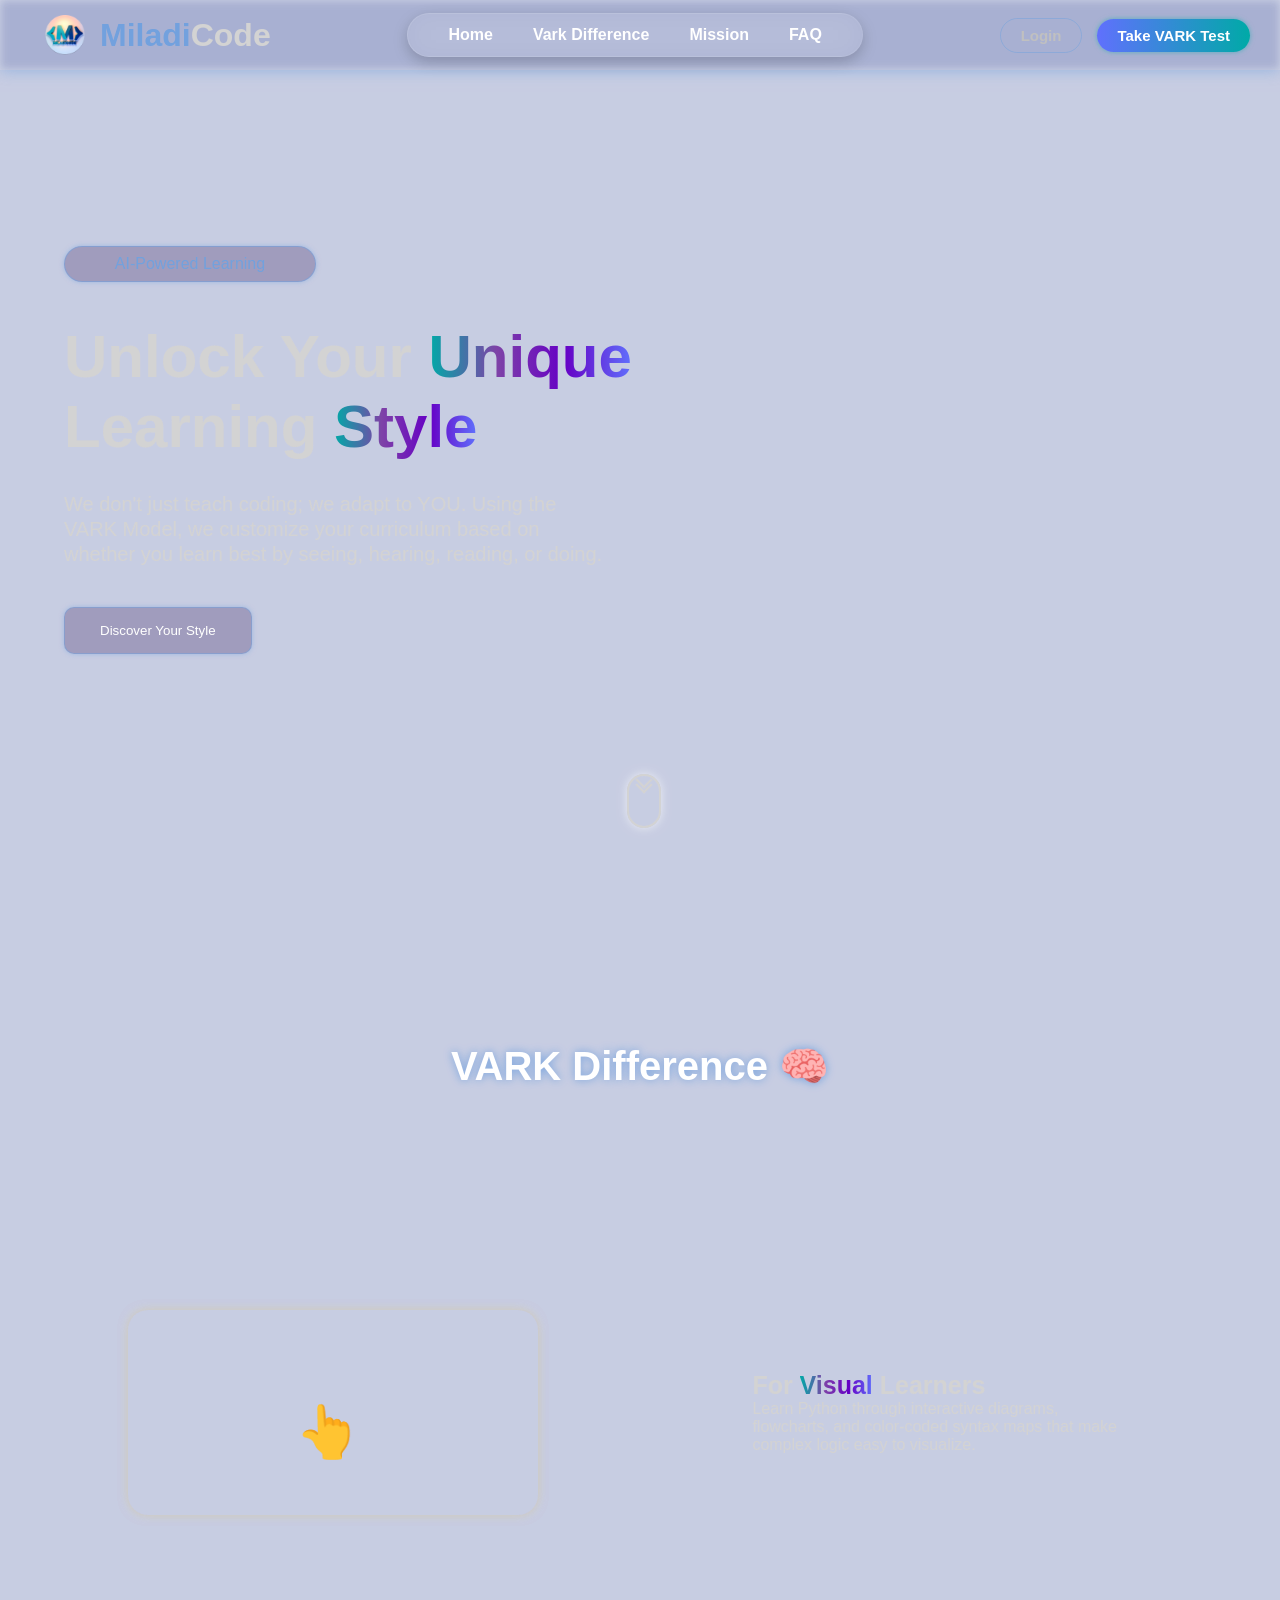
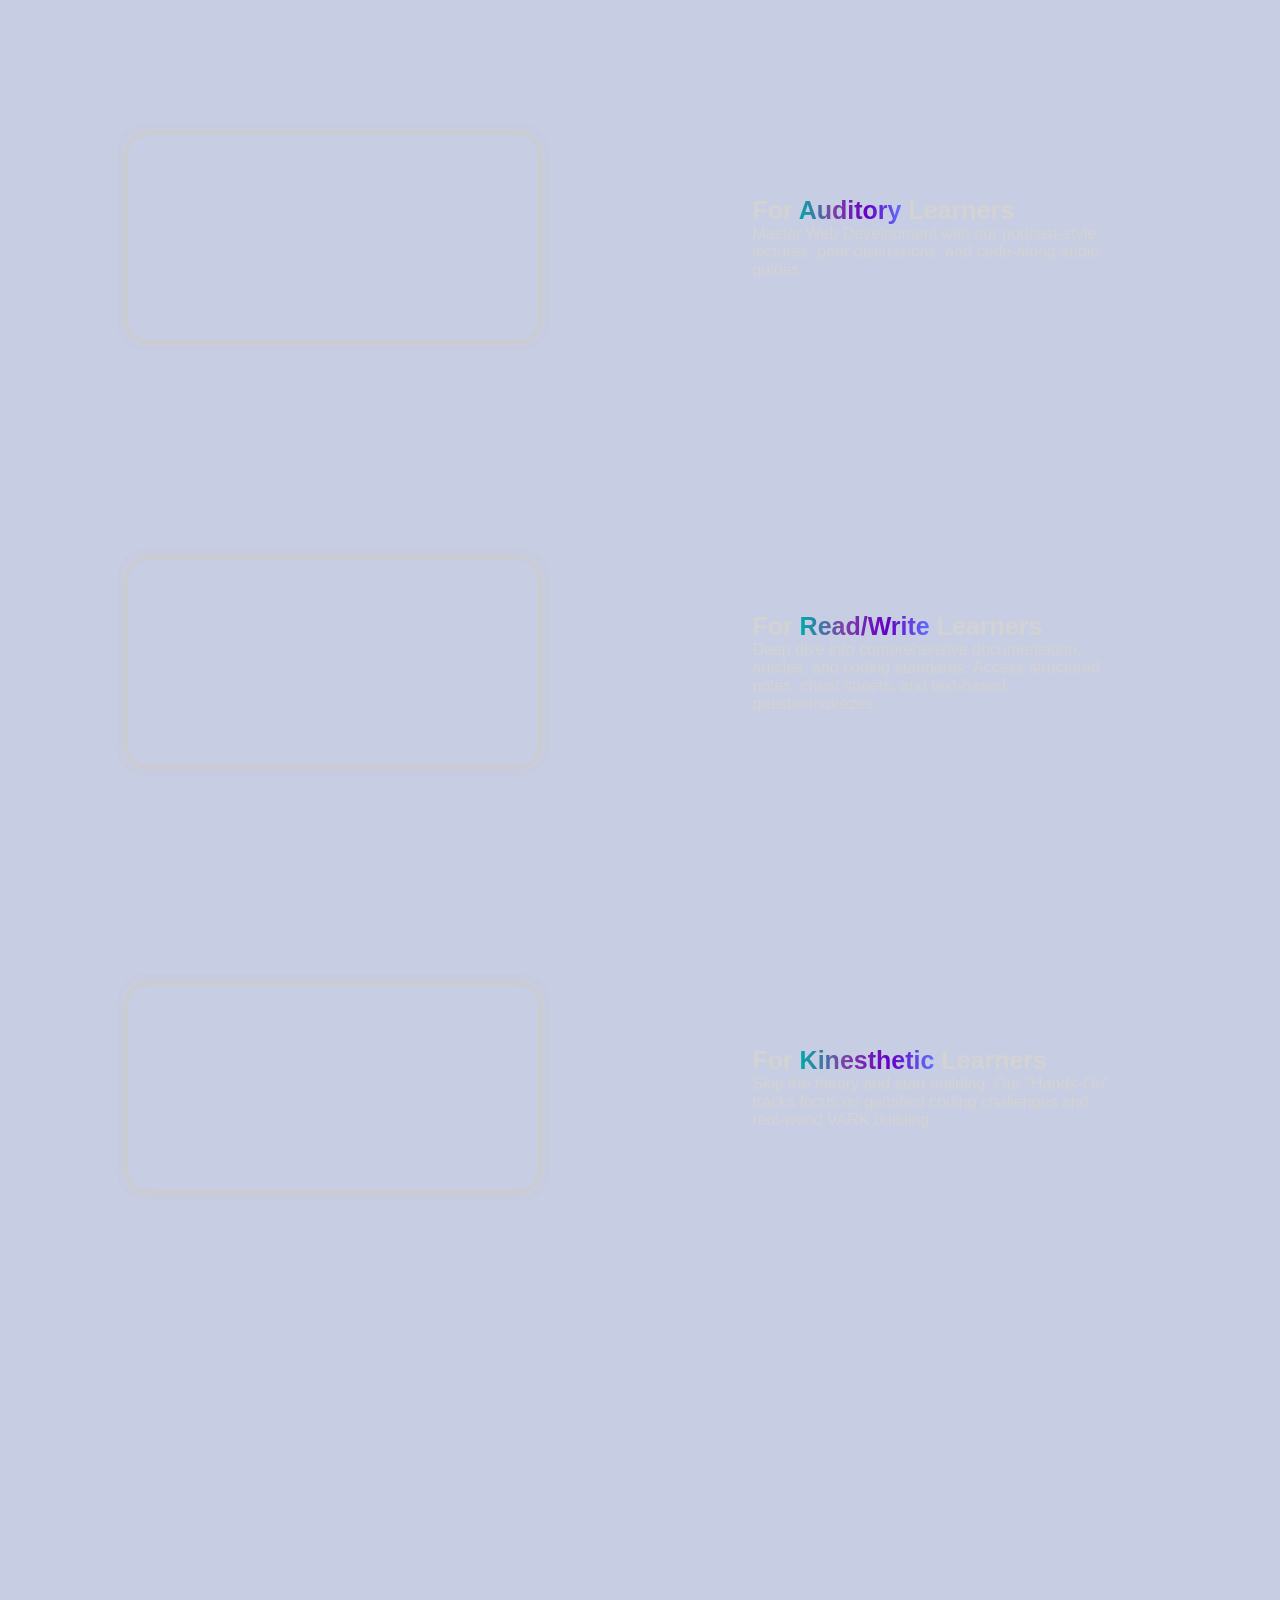
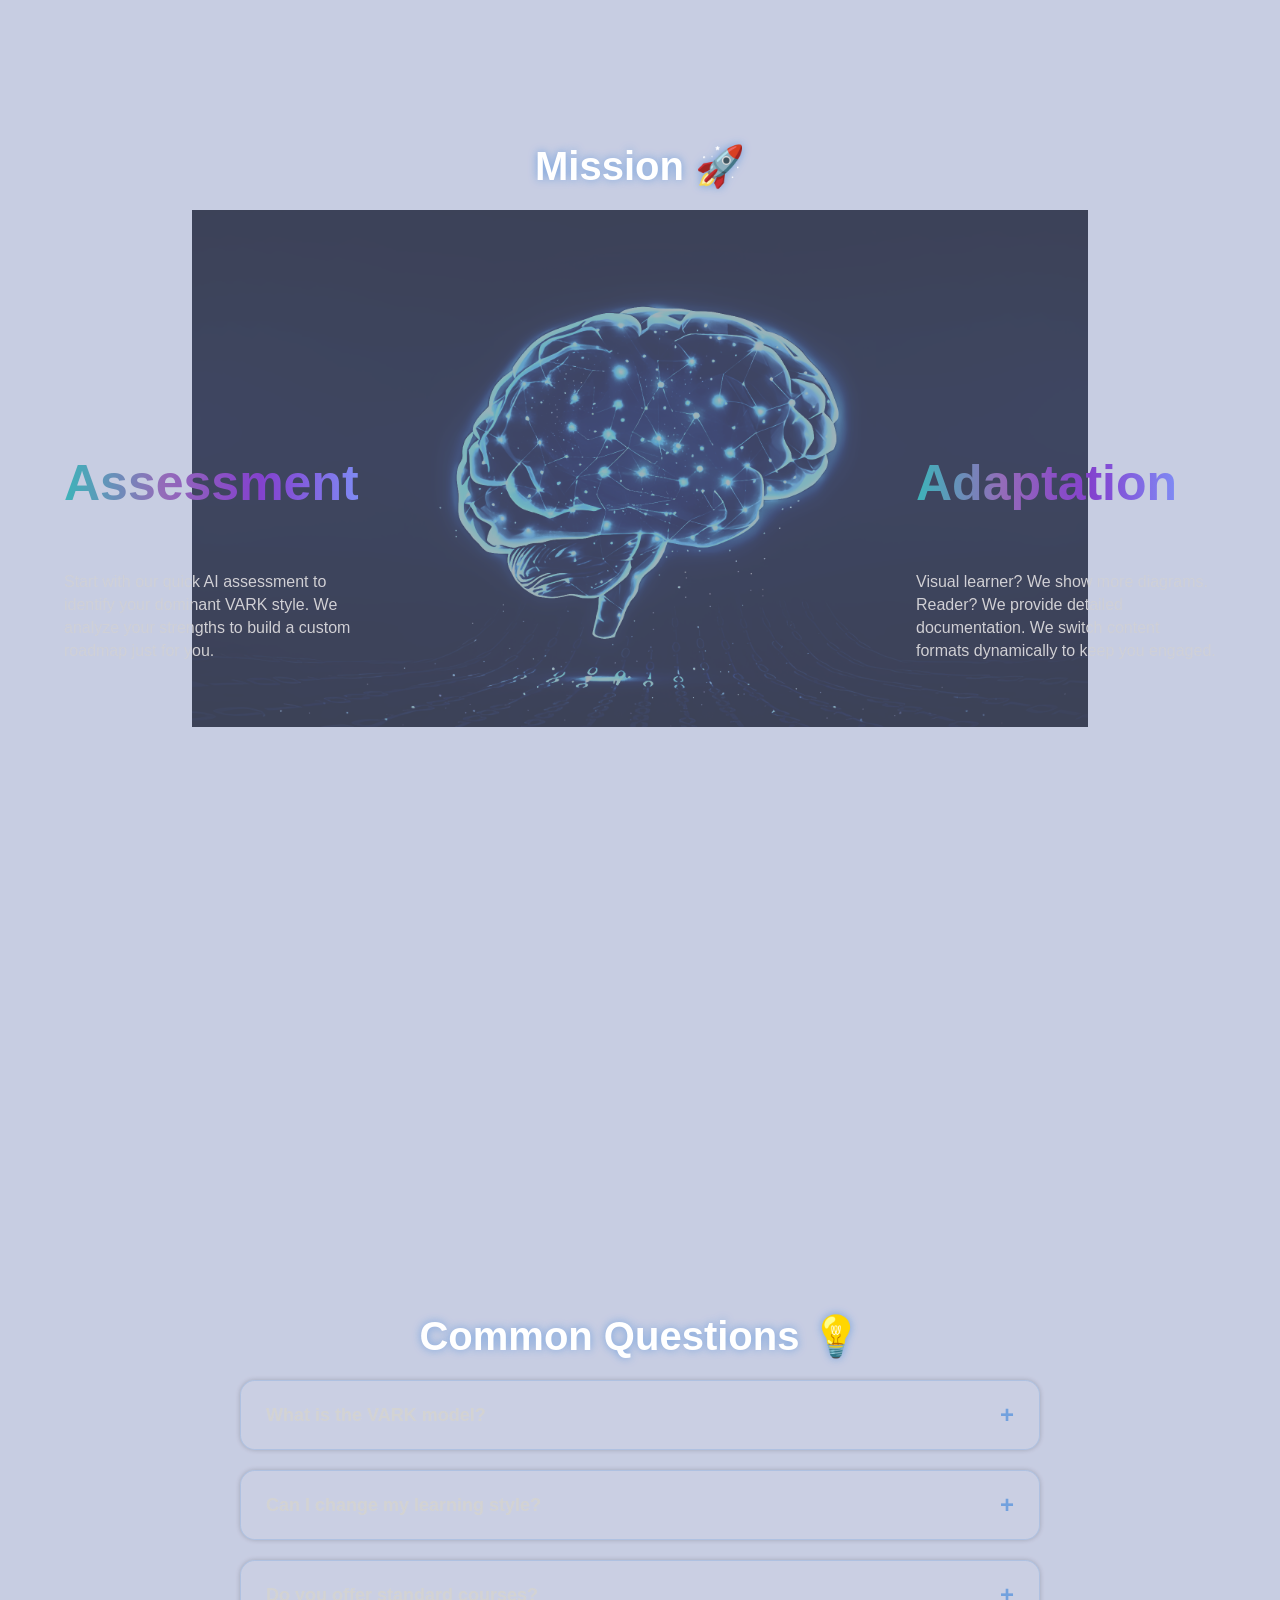
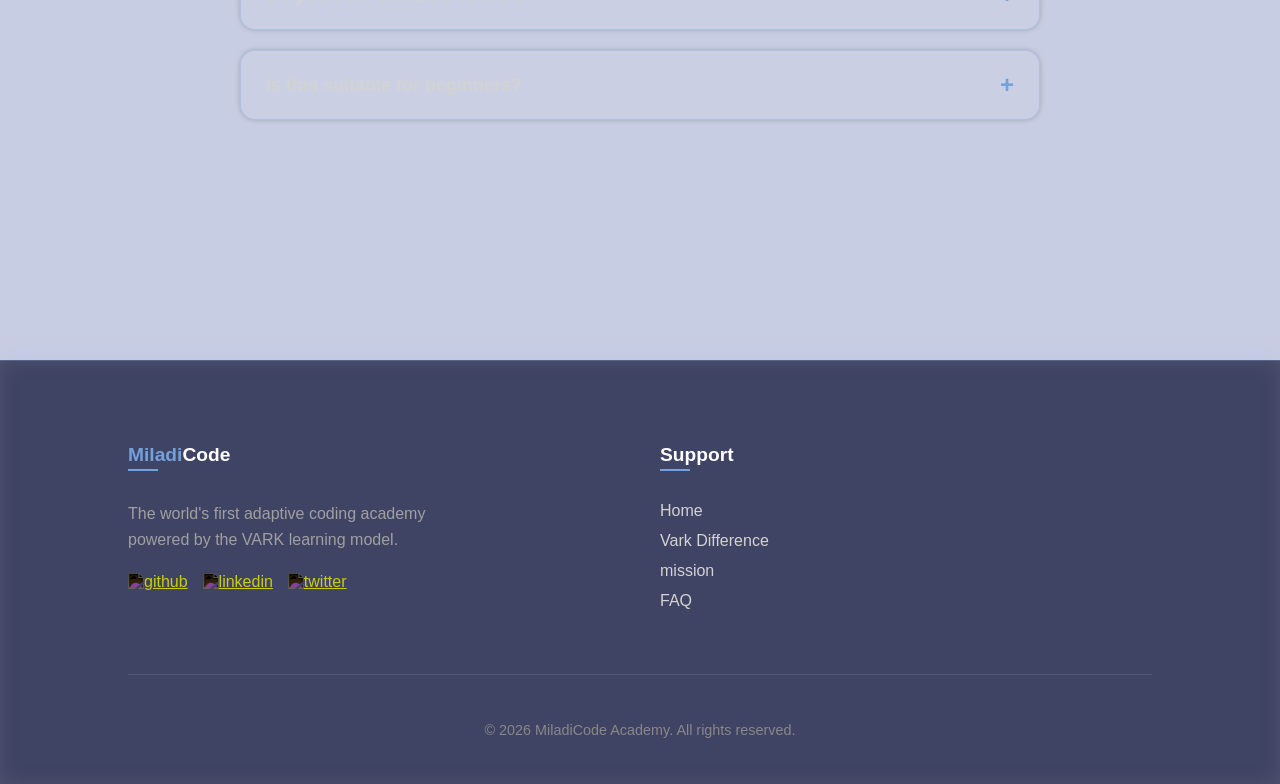
==== index.html @ 7f497226 "Landing,Login,Questionnaire" ====
<!DOCTYPE html>
<html lang="en">
<head>
    <meta charset="UTF-8">
    <meta name="viewport" content="width=device-width, initial-scale=1.0">
    <title>MiladiCode Academy - VARK Learning</title>
    <link rel="stylesheet" href="CSS/style.css">

</head>
<body>
    <div class="container">
        <video class="back-vid" loop autoplay muted play-inline src="video/galaxy.mp4" type="video/mp4"></video>
        
        <header>
            <div class="left">
                <img src="image/miladicode.png" alt="logo">
                <h1><span style="color: #72a1de;">Miladi</span>Code</h1>
            </div>

            <nav class="navbar">
                <ul>
                    <li><a href="#home">Home</a></li>
                    <li><a href="#VARKs">Vark Difference</a></li>
                    <li><a href="#mission">Mission</a></li>
                    <li><a href="#faq">FAQ</a></li>
                </ul>
            </nav>

            <div class="auth-buttons">
                <a href="loginpage.html" class="btn btn-login">Login</a>
                <a href="loginpage.html#register" class="btn btn-signup">Take VARK Test</a> </div>
        </header>

        <div class="blackhole-box">
            <video loop autoplay muted play-inline src="video/blackhole.mp4" type="video/mp4"></video>
        </div>

        <section class="hero" id="home">
            <div class="hero-info autoBlur">
                <div class="hero-info-tittle autoDisplay">
                    AI-Powered Learning
                </div>

                <h1>Unlock Your <span class="gradient">Unique</span> Learning <span class="gradient">Style</span></h1>

                <p>We don't just teach coding; we adapt to YOU. Using the VARK Model, we customize your curriculum based on whether you learn best by seeing, hearing, reading, or doing.</p>

                <button>Discover Your Style</button>
            </div>

            <div class="hero-vid-box">
                <video  class="autoBlur" autoplay loop muted playsinline src="video/hero-video.mp4"></video>
            </div>

            <div class="scroll-down"></div>
        </section>

        <section class="VARK-section" id="VARKs">
            <h1 class="section-title autoDisplay">VARK Difference 🧠</h1>
            
            <div class="VARK-card">
                <div class="VARK-vidbox autoBlur">
                    <video id="VARKVideo1" src="video/project1.mp4"></video>
                    <div class="hover-sign"></div>
                </div>
                <div class="VARK-info fadeInRight">
                    <h1>For <span class="gradient">Visual</span> Learners</h1>
                    <p>Learn Python through interactive diagrams, flowcharts, and color-coded syntax maps that make complex logic easy to visualize.</p>  
                </div>
            </div>

            <div class="VARK-card">
                <div class="VARK-vidbox autoBlur">
                    <video id="VARKVideo2" src="video/project2.mp4"></video>
                </div>
                <div class="VARK-info fadeInRight">
                    <h1>For <span class="gradient">Auditory</span> Learners</h1>
                    <p>Master Web Development with our podcast-style lectures, peer discussions, and code-along audio guides.</p>
                </div>
            </div>

            <div class="VARK-card">
                <div class="VARK-vidbox autoBlur">
                    <video id="VARKVideo4" src="video/project2.mp4"></video> 
                </div>
                <div class="VARK-info fadeInRight">
                    <h1>For <span class="gradient">Read/Write</span> Learners</h1>
                    <p>Deep dive into comprehensive documentation, articles, and coding standards. Access structured notes, cheat sheets, and text-based questionnairezes.</p>
                </div>
            </div>

            <div class="VARK-card">
                <div class="VARK-vidbox autoBlur">
                    <video id="VARKVideo3" src="video/project3.mp4"></video>
                </div>
                <div class="VARK-info fadeInRight">
                    <h1>For <span class="gradient">Kinesthetic</span> Learners</h1>
                    <p>Skip the theory and start building. Our "Hands-On" tracks focus on gamified coding challenges and real-world VARK building.</p>
                </div>
            </div>
        </section>

        <section class="mission-section" id="mission">
            <h1 class="section-title autoDisplay">
                Mission 🚀
            </h1>

            <div class="mission-box autoBlur">
                <img class="mission-image" src="image/digital brain (2).png" alt="mission-image">
                
                <div class="designer autoDisplay">
                    <h1 class="gradient">Assessment</h1>
                    <p>Start with our quick AI assessment to identify your dominant VARK style. We analyze your strengths to build a custom roadmap just for you.</p>
                </div>

                <div class="coder autoDisplay">
                    <h1 class="gradient">Adaptation</h1>
                    <p>Visual learner? We show more diagrams. Reader? We provide detailed documentation. We switch content formats dynamically to keep you engaged.</p>
                </div>

                <div class="slider" reverse="true" style="
                --width: 100px;
                --height: 100px;
                --quantity: 9;
                ">
                    <div class="list">
                        <div class="item" style="--position: 1"><img src="image/1.png" alt=""></div>
                        <div class="item" style="--position: 2"><img src="image/2.png" alt=""></div>
                        <div class="item" style="--position: 3"><img src="image/12.png" alt=""></div>
                        <div class="item" style="--position: 4"><img src="image/6.png" alt=""></div>
                        <div class="item" style="--position: 5"><img src="image/10.png" alt=""></div>
                        <div class="item" style="--position: 6"><img src="image/5.png" alt=""></div>
                        <div class="item" style="--position: 7"><img src="image/7.png" alt=""></div>
                        <div class="item" style="--position: 8"><img src="image/8.png" alt=""></div>
                        <div class="item" style="--position: 9"><img src="image/11.png" alt=""></div>
                    </div>
                </div>
            </div>
        </section>

        <section class="faq-section" id="faq">
            <h1 class="section-title autoDisplay">Common Questions 💡</h1>
            
            <div class="faq-container autoBlur">
                <div class="faq-item">
                    <button class="faq-question">
                        <span>What is the VARK model?</span>
                        <span class="icon">+</span>
                    </button>
                    <div class="faq-answer">
                        <p>VARK stands for Visual, Aural, Read/Write, and Kinesthetic. It's a model that identifies how you learn best, allowing us to tailor the course content to your brain.</p>
                    </div>
                </div>

                <div class="faq-item">
                    <button class="faq-question">
                        <span>Can I change my learning style?</span>
                        <span class="icon">+</span>
                    </button>
                    <div class="faq-answer">
                        <p>Yes! Most people are "multimodal." You can switch between styles anytime or choose a mix that works best for the specific topic you are studying.</p>
                    </div>
                </div>

                <div class="faq-item">
                    <button class="faq-question">
                        <span>Do you offer standard courses?</span>
                        <span class="icon">+</span>
                    </button>
                    <div class="faq-answer">
                        <p>Yes, but our standard courses come with "VARK Toggles," allowing you to switch the view from text-heavy to video-heavy or interactive-heavy instantly.</p>
                    </div>
                </div>

                <div class="faq-item">
                    <button class="faq-question">
                        <span>Is this suitable for beginners?</span>
                        <span class="icon">+</span>
                    </button>
                    <div class="faq-answer">
                        <p>It's perfect for beginners! Knowing your learning style early on prevents frustration and helps you grasp programming concepts much faster.</p>
                    </div>
                </div>
            </div>
        </section>

        <footer class="footer">
            <div class="footer-container">
                <div class="footer-grid">
                    <div class="footer-column brand-column">
                        <h3><span style="color: #72a1de;">Miladi</span>Code</h3>
                        <p>The world's first adaptive coding academy powered by the VARK learning model.</p>
                        <div class="footer-socials">
                            <a href="#"><img src="image/github.png" alt="github"></a>
                            <a href="#"><img src="image/linkedin.png" alt="linkedin"></a>
                            <a href="#"><img src="image/twitter.png" alt="twitter"></a>
                        </div>
                    </div>

                    <div class="footer-column">
                        <h3>Support</h3>
                        <ul class="footer-links">
                            <li><a href="#home">Home</a></li>
                            <li><a href="#VARK">Vark Difference</a></li>
                            <li><a href="#mission">mission</a></li>
                            <li><a href="#faq">FAQ</a></li>
                        </ul>
                    </div>
                </div>

                <div class="footer-bottom">
                    <p>&copy; 2026 MiladiCode Academy. All rights reserved.</p>
                </div>
            </div>
        </footer>
    </div>

    <script src="JS/app.js"></script>
</body>
</html>
---- CSS/style.css ----
body{
    margin: 0;
    padding: 0;
    font-family: Arial, Helvetica, sans-serif;
    color: lightgray;
}

html{
    scroll-behavior: smooth;
    scroll-padding-top: 70px;
}

.container{
    position: relative;
    width: 100%;
    height: 100%;
    display: flex;
    flex-direction: column;
    align-items: center;
    gap: 100px;
    background-color: #001f7c38;
}

.back-vid{
    position: fixed;
    right: 0;
    bottom: 0;
    z-index: -1;
    mix-blend-mode:overlay;
}

header{
    display: flex;
    position: fixed;
    top: 0;
    right: 0;
    left: 0;
    align-items: center;
    justify-content: space-between;
    padding: 0 30px;
    height: 70px;
    background-color: rgba(255, 255, 255, 0.121);
    backdrop-filter: blur(5px);
    box-shadow: 0 0 15px #72a1dea2;
    z-index: 999;
}

.left{
    display: flex;
    align-items: center;
}

.left img{
    width: 40px;
    margin: 0 15px;
}

/* --- Navbar Design --- */
header ul {
    display: flex;
    align-items: center;
    justify-content: center;
    gap: 40px;
    padding: 12px 40px;
    margin: 0;
   
    /* 玻璃拟态背景 */
    background: rgba(255, 255, 255, 0.05);
    backdrop-filter: blur(15px);
    -webkit-backdrop-filter: blur(15px);
    border: 1px solid rgba(255, 255, 255, 0.1);
    border-radius: 50px;
    box-shadow: 0 5px 15px rgba(0, 0, 0, 0.2);

    /* 移除之前的固定宽度，让内容决定宽度 */
    width: auto;

}

header ul li {
    list-style: none;
}

/* 2. 链接样式 */
header ul a {
    text-decoration: none;
    color: #fff;
    font-weight: 600;
    font-size: 16px;
    position: relative;
    transition: 0.3s ease;
    padding-bottom: 5px;
}



/* 3. 悬停效果：文字发光 + 底部光条 */
header ul a:hover {
    color: #fff;
    text-shadow: 0 0 12px rgba(114, 161, 222, 0.8);
}

header ul a::after {
    content: '';
    position: absolute;
    width: 0%;
    height: 2px;
    bottom: 0;
    left: 50%;
    background-color: #72a1de;
    transition: 0.3s ease;
    box-shadow: 0 0 10px #72a1de;
    transform: translateX(-50%);
}

header ul a:hover::after {
    width: 100%;
}

.auth-buttons {
    display: flex;
    gap: 15px; /* 两个按钮之间的间距 */
    align-items: center;
}

.btn {
    text-decoration: none;
    padding: 8px 20px;
    border-radius: 50px;
    font-weight: bold;
    font-size: 15px;
    transition: 0.3s ease;
    white-space: nowrap; /* 防止文字换行 */
}

/* Login 按钮 - 描边风格 */
.btn-login {
    color: #c0c0c0;
    border: 1px solid rgba(114, 161, 222, 0.5);
    background: transparent;
}

.btn-login:hover {
    color: #fff;
    border-color: #72a1de;
    box-shadow: 0 0 10px rgba(114, 161, 222, 0.3);
}

/* Signup 按钮 - 渐变填充风格 */
.btn-signup {
    color: #fff;
    background: linear-gradient(90deg, #6070fd, #00aaa7);
    border: none;
    box-shadow: 0 0 5px rgba(0, 170, 167, 0.5);
}

.btn-signup:hover {
    background: linear-gradient(90deg, #00aaa7, #6070fd); /* 悬停反转渐变 */
    box-shadow: 0 0 15px rgba(96, 112, 253, 0.8);
    transform: scale(1.05); /* 微微放大 */
}

.blackhole-box{
    position: absolute;
    top: 0;
    width: 100%;
    display: flex;
    justify-content: center;
    z-index: -1;
    mix-blend-mode: lighten;
}

.blackhole-box video{
    width: 100%;
    margin-top: -23.5%;
}

.hero{
    position: relative;
    display: flex;
    width: 100%;
    height: 100vh;
    align-items: center;
    justify-content: space-between;
}

.hero-info{
    position: absolute;
    left: 5%;
}

.hero-info .hero-info-tittle{
    color: #72a1de;
    padding: 8px 5px;
    border-radius: 50px;
    border: 1px solid #72a1de94;
    width: 240px;
    background-color: #2200493d;
    box-shadow: 0 0 5px #72a1de84;
    text-align: center;
}

.hero-info h1{
    font-size: 60px;
    max-width: 600px;
    font-weight: 700;
    line-height: 70px;
    margin-top: 40px;
    margin-bottom: 30px;
}

.hero-info p{
    max-width: 550px;
    line-height: 25px;
    margin-bottom: 40px;
    font-size: 20px;
}

.hero-info button{
    color: white;
    padding: 15px 35px;
    border-radius: 10px;
    border: 1px solid #72a1de81;
    background-color: #2200493d;
    box-shadow: 0 0 5px #72a1de81;
    cursor: pointer;
    transition: 0.3s;
}

.hero-info button:hover{
    box-shadow: 0 0 15px #72a1de81;
}

/* Gradient Animation */
.gradient{
    background: linear-gradient(to right,#00aaa7, #7e42a7, #6600c5, #6070fd,#2a46ff, #0099ff, #008ead);
    background-size: 200%;
    background-clip: text;
    -webkit-background-clip: text;
    -webkit-text-fill-color: transparent;
    animation: animate-gradient 2.5s linear infinite;
}

@keyframes animate-gradient {
    to{
        background-position: 200%;
    }
}

.hero-vid-box{
    position: absolute;
    right: 3%;
}

.hero-vid-box video{
    height: 900px;
    mix-blend-mode:lighten;
}

.scroll-down {
    height: 50px;
    width: 30px;
    border: 2px solid lightgray;
    position: absolute;
    left: 49%;
    bottom: 8%;
    border-radius: 50px;
    cursor: pointer;
    box-shadow: 0 0 10px rgba(255, 255, 255, 0.626);
}
.scroll-down::before,
.scroll-down::after {
    content: "";
    position: absolute;
    top: 20%;
    left: 50%;
    height: 10px;
    width: 10px;
    transform: translate(-50%, -100%) rotate(45deg);
    border: 2px solid lightgray;
    border-top: transparent;
    border-left: transparent;
    animation: scroll-down 2s ease-in-out infinite;
}
.scroll-down::before {
    top: 30%;
    animation-delay: 0.5s;
}

@keyframes scroll-down {
    0% {
      opacity: 0;
    }
    30% {
      opacity: 1;
    }
    60% {
      opacity: 1;
    }
    100% {
      top: 90%;
      opacity: 0;
    }
}

.VARK-section{
    display: flex;
    flex-direction: column;
    align-items: center;
    gap: 10%;
    width: 80%;
    position: relative;
    height: 200vh;
    margin-bottom: 400px;
    margin-top: 10px;
}

.VARK-card{
    display: flex;
    align-items: center;
    justify-content: center;
    width: 100%;
    height: 40%;
    gap: 10%;
}

.VARK-vidbox{
    display: flex;
    align-items: center;
    justify-content: center;
    width: 50%;
    position: relative;
    cursor: pointer;
    min-width: 400px;
    transition: 0.5s;
    mix-blend-mode: difference;
}

.VARK-vidbox video{
    object-fit: cover;
    width: 100%;
    box-shadow: 0 0 10px lightgrey;
    border-radius: 20px;
    transition: 0.5s;
}

.VARK-vidbox:hover video{
    transform: scale(1.05);
    box-shadow: 0 0 20px lightgrey;
}

.VARK-info{
    display: flex;
    flex-direction: column;
    align-items: start;
    justify-content: center;
    width: 50%;
    padding-left: 10%;
}

.VARK-info h1{
    width: 90%;
    font-size: 25px;
    font-weight: bold;
    text-wrap: nowrap;
    margin-top: 0;
    margin-bottom: 10px;
    max-width: 450px;
    margin: 0 10px;
}

.VARK-info p{
    width: 90%;
    max-width: 400px;
    min-width: 300px;
    margin-bottom: 50px;
    margin-top: 0;
    margin: 0 10px;
}

.VARK-vidbox .hover-sign{
    position: absolute;
    display: flex;
    align-items: center;
    justify-content: center;
    width: 30%;
    height: 100px;
}

.hover-sign::before,
.hover-sign::after {
    content: "👆";
    text-align: center;
    position: absolute;
    font-size: 50px;
    top: 40%;
    left: 20%;
    border-radius: 40px;
    animation: hoverAnimation 4s ease-in-out infinite;
}

@keyframes hoverAnimation {
  0% {
    /* top:20%; */
    box-shadow: 0 0 5px rgb(255, 255, 255);
    transform: translate(100%, 50%) rotate(30deg);
  }
  100% {
    box-shadow: 0 0 5px rgb(255, 255, 255);
    transform: translateX(80%, 50%) rotate(20deg);
  }
}

.hover-sign.active{
    display: none;
}

/*mission Section*/
.mission-section{
    display: flex;
    flex-direction: column;
    align-items: center;
    position: relative;
}

.mission-box{
    width: 100%;
    height: 90vh;
    position: relative;
    display: flex;
    align-items: start;
    justify-content: center;
    mix-blend-mode:lighten;
    opacity: 0.7;
}

.mission-image{
    width: 70%;
    mix-blend-mode:difference;
}

.designer{
    position: absolute;
    display: flex;
    flex-direction: column;
    align-items: start;
    top: 25%;
    left: 5%;
    max-width: 300px;
}

.coder{
    position: absolute;
    display: flex;
    flex-direction: column;
    align-items: start;
    top: 25%;
    right: 5%;
    max-width: 300px;
}

.mission-box h1{
    font-size: 50px;
    display: flex;
    align-items: center;
}

.mission-box p{
    line-height: 23px;
}

/* Slider Section */
.slider{
    position: absolute;
    bottom: -5%;
    right: 20%;
    width: 60%;
    height: var(--height);
    overflow: hidden;
    mask-image: linear-gradient(
        to right,
        transparent,
        #000 10% 90%,
        transparent
    );
    mix-blend-mode:difference;
    opacity: 0.7;
}

.slider .list{
    display: flex;
    width: 100%;
    min-width: calc(var(--width) * var(--quantity));
    position: relative;
}

.slider .list .item{
    width: var(--width);
    height: var(--height);
    position: absolute;
    left: 100%;
    animation: autoRun 10s linear infinite;
    transition: filter 0.5s;
    animation-delay: calc( (10s / var(--quantity)) * (var(--position) - 1) - 10s)!important;
}

.slider .list .item img{
    width: 100%;
}

@keyframes autoRun{
    from{
        left: 100%;
    }to{
        left: calc(var(--width) * -1);
    }
}

.slider:hover .item{
    animation-play-state: paused!important;
    filter: grayscale(1);
}

.slider .item:hover{
    filter: grayscale(0);
}

/* --- FAQ Section Styling --- */
.faq-section {
    width: 100%;
    min-height: 80vh;
    display: flex;
    flex-direction: column;
    align-items: center;
    justify-content: center;
    position: relative;
    padding: 20px 0;
}

.section-title {
    font-size: 40px;
    margin-bottom: 20px;
    color: white;
    text-shadow: 0 0 10px #72a1de;
}

.faq-container {
    width: 80%;
    max-width: 800px;
    display: flex;
    flex-direction: column;
    gap: 20px;
}

.faq-item {
    background-color: rgba(255, 255, 255, 0.05);
    backdrop-filter: blur(10px);
    border: 1px solid rgba(114, 161, 222, 0.3);
    border-radius: 15px;
    overflow: hidden;
    transition: 0.3s ease;
    box-shadow: 0 0 5px rgba(0, 0, 0, 0.2);
}

.faq-item:hover {
    border-color: #72a1de;
    box-shadow: 0 0 15px rgba(114, 161, 222, 0.3);
}

.faq-question {
    width: 100%;
    background: none;
    border: none;
    padding: 20px 25px;
    display: flex;
    align-items: center;
    justify-content: space-between;
    cursor: pointer;
    text-align: left;
    color: lightgray;
    font-size: 18px;
    font-weight: bold;
    font-family: inherit;
    transition: 0.3s;
}

.faq-question:hover {
    color: #fff;
}

.faq-question .icon {
    font-size: 24px;
    color: #72a1de;
    transition: transform 0.3s ease;
}

.faq-answer {
    max-height: 0;
    overflow: hidden;
    transition: max-height 0.3s ease-out;
    background-color: rgba(0, 0, 0, 0.2);
}

.faq-answer p {
    padding: 0 25px 25px 25px;
    margin: 0;
    line-height: 1.6;
    color: #a0a0a0;
    font-size: 16px;
}

/* --- Active State (JS控制) --- */
.faq-item.active .faq-question {
    color: #72a1de; /* 展开时标题变蓝 */
}

.faq-item.active .icon {
    transform: rotate(45deg); /* 加号变成叉号 */
    color: #ff4d4d;
}

.faq-item.active .faq-answer {
    max-height: 200px; /* 足够展示文字的高度 */
}

/* --- Footer Styling --- */
.footer {
    width: 100%;
    margin-top: -20px;
    position: relative;
    z-index: 10;
}

.footer-container {
    background-color: rgba(0, 0, 30, 0.6);
    backdrop-filter: blur(10px);
    -webkit-backdrop-filter: blur(10px);
    border-top: 1px solid rgba(114, 161, 222, 0.3);
    box-shadow: 0 -5px 20px rgba(114, 161, 222, 0.1);
    padding: 4rem 10% 2rem;
    color: lightgray;
}

.footer-grid {
    display: flex;
    justify-content: space-between;
    flex-wrap: wrap;
    gap: 40px;
    margin-bottom: 3rem;
}

.footer-column {
    flex: 1;
    min-width: 200px;
}

.brand-column p {
    margin-top: 15px;
    line-height: 1.6;
    max-width: 300px;
    color: #a0a0a0;
}

.footer-column h3 {
    color: #fff;
    font-size: 1.2rem;
    margin-bottom: 20px;
    position: relative;
    display: inline-block;
}

.footer-column h3::after {
    content: '';
    position: absolute;
    left: 0;
    bottom: -5px;
    width: 30px;
    height: 2px;
    background-color: #72a1de;
    transition: 0.3s;
}

.footer-column:hover h3::after {
    width: 100%;
}

.footer-links {
    list-style: none;
    padding: 0;
}

.footer-links li {
    margin-bottom: 12px;
}

.footer-links a {
    color: lightgray;
    text-decoration: none;
    transition: 0.3s;
    display: inline-block;
}

.footer-links a:hover {
    color: #72a1de;
    transform: translateX(5px);
    text-shadow: 0 0 10px #72a1de;
}

.footer-socials {
    margin-top: 20px;
    display: flex;
    gap: 15px;
}

.footer-socials img {
    width: 25px;
    transition: 0.3s;
    filter: invert(1) brightness(0.8);
}

.footer-socials a:hover img {
    transform: scale(1.2);
    filter: invert(1) drop-shadow(0 0 5px #72a1de);
}

.footer-bottom {
    text-align: center;
    padding-top: 2rem;
    border-top: 1px solid rgba(255, 255, 255, 0.1);
    font-size: 0.9rem;
    color: #888;
}

/* Blur Effect Animation */
.autoBlur {
    animation: autoBlurAnimation linear both;
    animation-timeline: view();
}

@keyframes autoBlurAnimation {
    0% {
        filter: blur(40px);
        opacity: 0;
    }

    35%,65% {
        filter: blur(0);
        opacity: 1;
    }

    100% {
        filter: blur(40px);
        opacity: 0;
    }
}

/* Auto Display Animation */
.autoDisplay {
    animation: autoDisplayAnimation both;
    animation-timeline: view();
}

@keyframes autoDisplayAnimation {
    from {
        filter: blur(10px);
        transform: translateY(-200px) scale(0);
        opacity: 0.2;
    }

    50% {
        opacity: 1;
        filter: blur(0);
        transform: translateY(0);
    }
}

/* Fade In Animation */
.fadeInRight {
    animation: fadeInAnimation both;
    animation-timeline: view();
}

@keyframes fadeInAnimation {
    0% {
        opacity: 0;
        transform: translateX(-500px) scale(0.2);
        filter: blur(20px);
    }
    35%,65% {
        opacity: 1;
        transform: translateX(0px) scale(1);
        filter: blur(0);
    }
    100% {
        opacity: 0;
        transform: translateX(500px) scale(0.2);
        filter: blur(20px);
    }
}

@media (max-aspect-ratio:16/9) {
    .back-vid{
        width: auto;
        height: 100%;
    }
}

@media (min-aspect-ratio:16/9) {
    .back-vid{
        width: 100%;
        height: auto;
    }
}

/* Tablet Responsive Design*/
@media screen and (max-width: 1024px) {
    .autoBlur,
    .autoDisplay,
    .fadeInRight {
        /* 1. 彻底移除动画 */
        animation: none !important;
        animation-timeline: auto !important;

        /* 2. 强制回归到“最终可见”的状态 */
        opacity: 1 !important;
        filter: blur(0) !important;
        transform: translate(0, 0) scale(1) !important;
    }

    /* 1. Header 调整 */
    header {
        padding: 0 20px;
    }

    header ul {
        gap: 20px;
        padding: 10px 25px;
    }

    .navbar a {
        font-size: 12px;
    }

    /* 2. Hero 区域压缩 */
    .hero-info h1 {
        font-size: 45px;
        line-height: 55px;
    }

    .hero-vid-box video {
        height: 600px; /* 减小视频高度 */
    }

    /* 3. 项目展示区调整 */
    .VARK-card {
        gap: 5%;
        height: auto; /* 移除固定高度 */
        margin-bottom: 50px;
    }

    .VARK-info {
        padding-left: 0;
    }

    .VARK-vidbox {
        min-width: 300px; /* 允许视频框变小 */
    }

    /* 4. 技能区域调整 */
    .mission-box h1 {
        font-size: 40px;
        margin-top: -20px;
    }

    .slider {
        bottom: -20px;
    }
}

/*- Mobile Responsive Design*/
@media screen and (max-width: 768px) {
    /* --- 全局设置 --- */
    body {
        overflow-x: hidden; /* 防止任何横向滚动条 */
    }

    .section-title {
        font-size: 32px;
        text-align: center;
        margin-bottom: 30px;
    }

    .left {
        margin: 10px 0;
    }

    .left h1 {
        font-size: 16px;
    }

    .left img {
        width: 30px;
        margin: 0 10px;
    }

    .blackhole-box {
        display: none; /* 手机屏幕有限，隐藏背景黑洞视频 */
    }
    
    .hero-vid-box video {
        display: none;
    }

    header {
        position: fixed;
        flex-direction: row;
        height: auto;
        padding: 10px 0;
        gap: 15px;
        background-color: rgba(0, 0, 30, 0.9);
    }

    .navbar {
        display: none;
    }

    .auth-buttons {
        width: 45%;
        justify-content: center;
        gap: 5px;
        margin-right: 10px;
    }

    .btn {
        width: 100%;
        font-size: 10px;
        text-align: center;
        padding: 10px 0;
    }

    /* --- Hero Section (核心重构) --- */
    .hero {
        flex-direction: column-reverse; /* 视频在下，文字在上 */
        height: auto;
        padding-top: 200px;
        padding-bottom: 50px;
        text-align: center;
        justify-content: center;
    }

    .hero-info {
        position: relative; /* 取消绝对定位 */
        left: 0;
        width: 90%;
        margin: 0 auto;
        display: flex;
        flex-direction: column;
        align-items: center;
        z-index: 2;
    }

    .hero-info .hero-info-tittle {
        margin: 0 auto;
    }

    .hero-info h1 {
        font-size: 36px;
        line-height: 1.2;
        margin-top: 20px;
        max-width: 100%;
    }

    .hero-info p {
        font-size: 16px;
        margin-bottom: 30px;
    }

    .hero-vid-box {
        position: relative; /* 取消绝对定位 */
        right: 0;
        width: 100%;
        display: flex;
        justify-content: center;
        margin-top: -50px; /* 稍微向上重叠一点，制造层次感 */
        opacity: 0.6; /* 稍微变淡，不要抢文字视觉 */
    }

    .hero-vid-box video {
        height: auto;
        width: 80%;
        max-height: 400px;
    }

    .scroll-down {
        display: none; /* 手机屏幕高度宝贵，隐藏此元素 */
    }

    /* --- VARKs Section (垂直卡片) --- */
    .VARK-section {
        height: auto;
        width: 90%;
        margin: 50px auto;
        gap: 60px;
    }

    .VARK-card {
        flex-direction: column; /* 上下排列 */
        gap: 20px;
    }

    .VARK-vidbox {
        width: 100%;
        min-width: 0; /* 强制覆盖之前的 min-width */
    }

    .VARK-info {
        width: 100%;
        align-items: center; /* 文字居中 */
        text-align: center;
        padding: 0;
    }

    .VARK-info h1 {
        font-size: 22px;
        text-wrap: balance; /* 更好的换行效果 */
        width: 100%;
        max-width: none;
    }

    .VARK-info p {
        width: 100%;
        font-size: 14px;
        color: #cccccc;
        margin-bottom: 10px;
    }

    /* --- mission Section (布局重构) --- */
    .mission-box {
        height: auto;
        flex-direction: column;
        padding-bottom: 100px; /* 为 Slider 留位置 */
    }

    .mission-image {
        display: none;
    }

    .designer, .coder {
        position: relative;
        top: 0;
        left: 0;
        right: 0;
        width: 90%;
        max-width: none;
        margin: 20px auto;
        text-align: center;
        align-items: center;
        background: rgba(0,0,0,0.3); /* 增加背景增加可读性 */
        padding: 20px;
        border-radius: 15px;
        backdrop-filter: blur(5px);
        border: 1px solid rgba(114, 161, 222, 0.2);
    }

    .mission-box h1 {
        justify-content: center;
        font-size: 28px;
        margin-bottom: 10px;
    }

    .slider {
        width: 100%;
        right: 0;
        bottom: 20px;
    }

    /* --- FAQ Section --- */
    .faq-container {
        width: 90%;
    }

    .faq-question span {
        font-size: 15px;
    }

    /* --- Footer --- */
    .footer-container {
        padding: 3rem 5% 2rem;
    }

    .footer-grid {
        flex-direction: column;
        gap: 30px;
        text-align: center;
    }

    .brand-column p {
        margin: 15px auto;
    }

    .footer-column h3::after {
        left: 50%;
        transform: translateX(-50%); /* 标题下划线居中 */
    }

    .footer-socials {
        justify-content: center;
    }
}
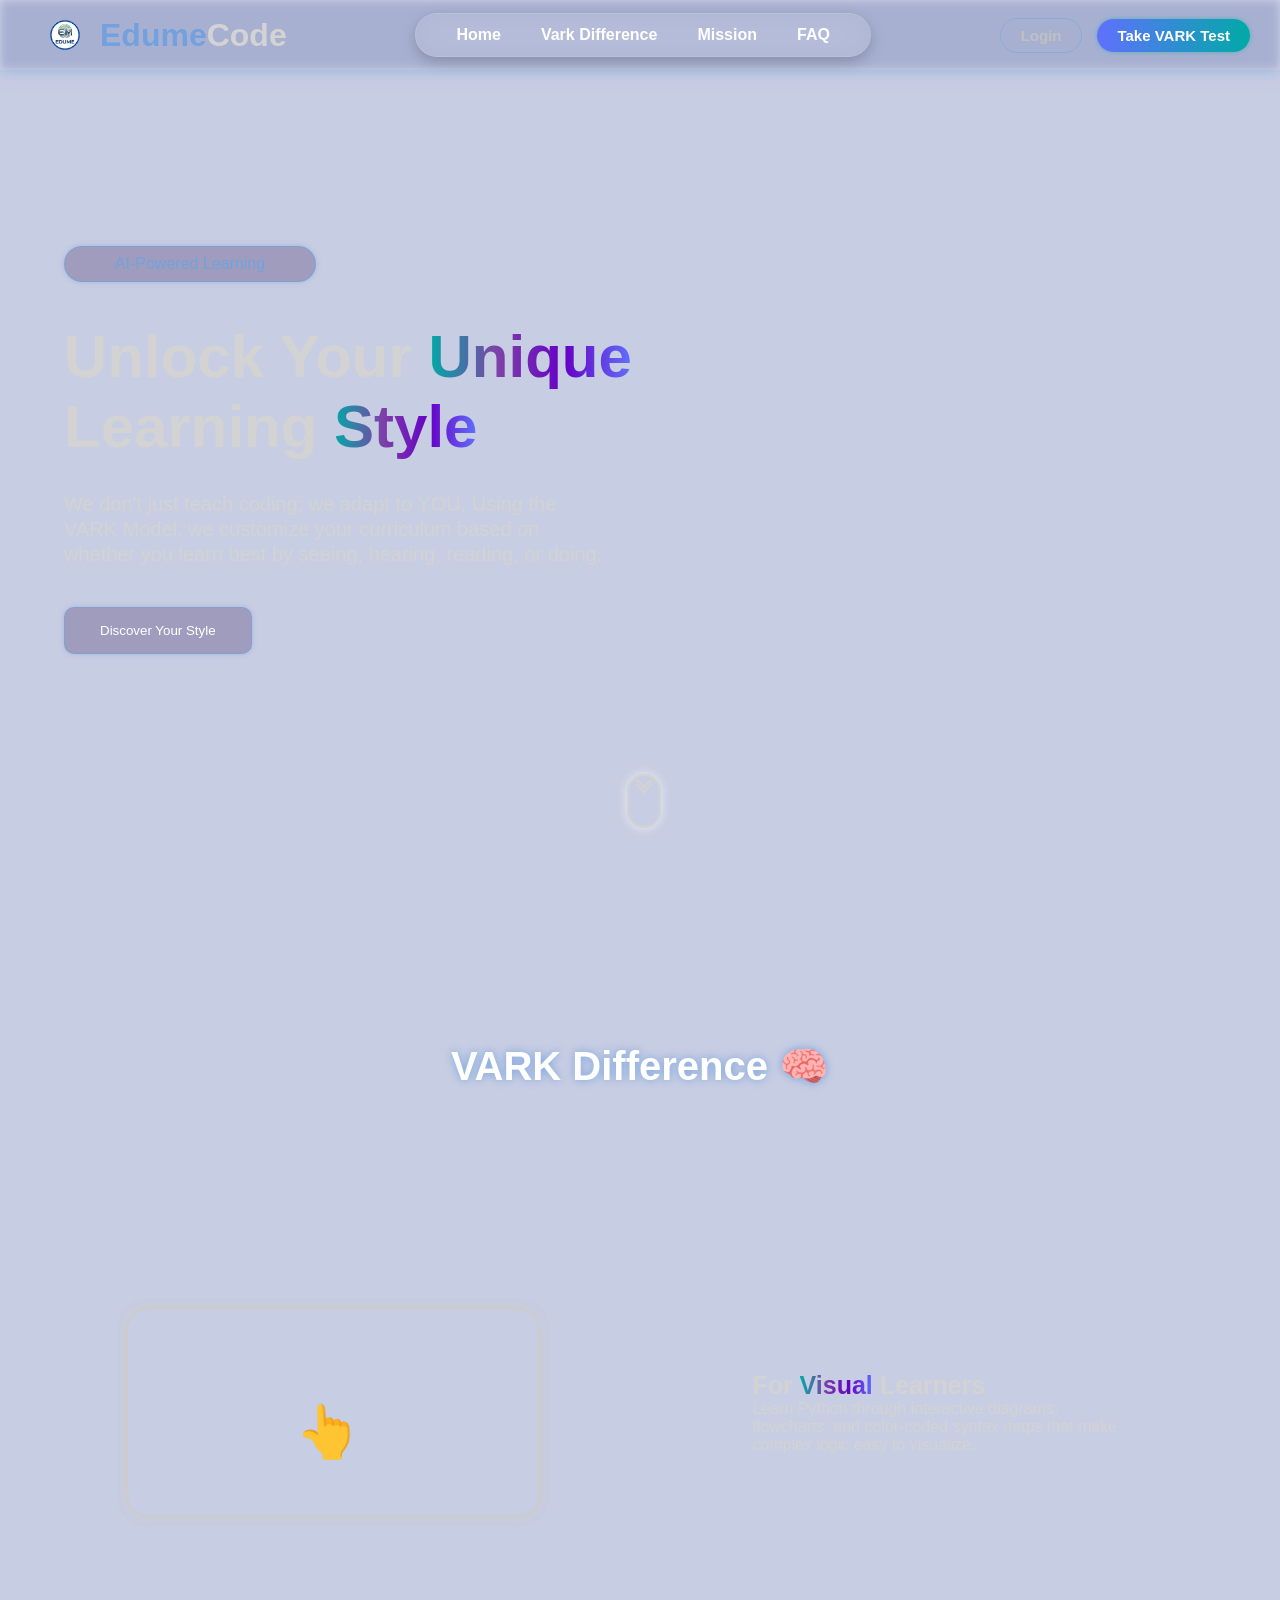
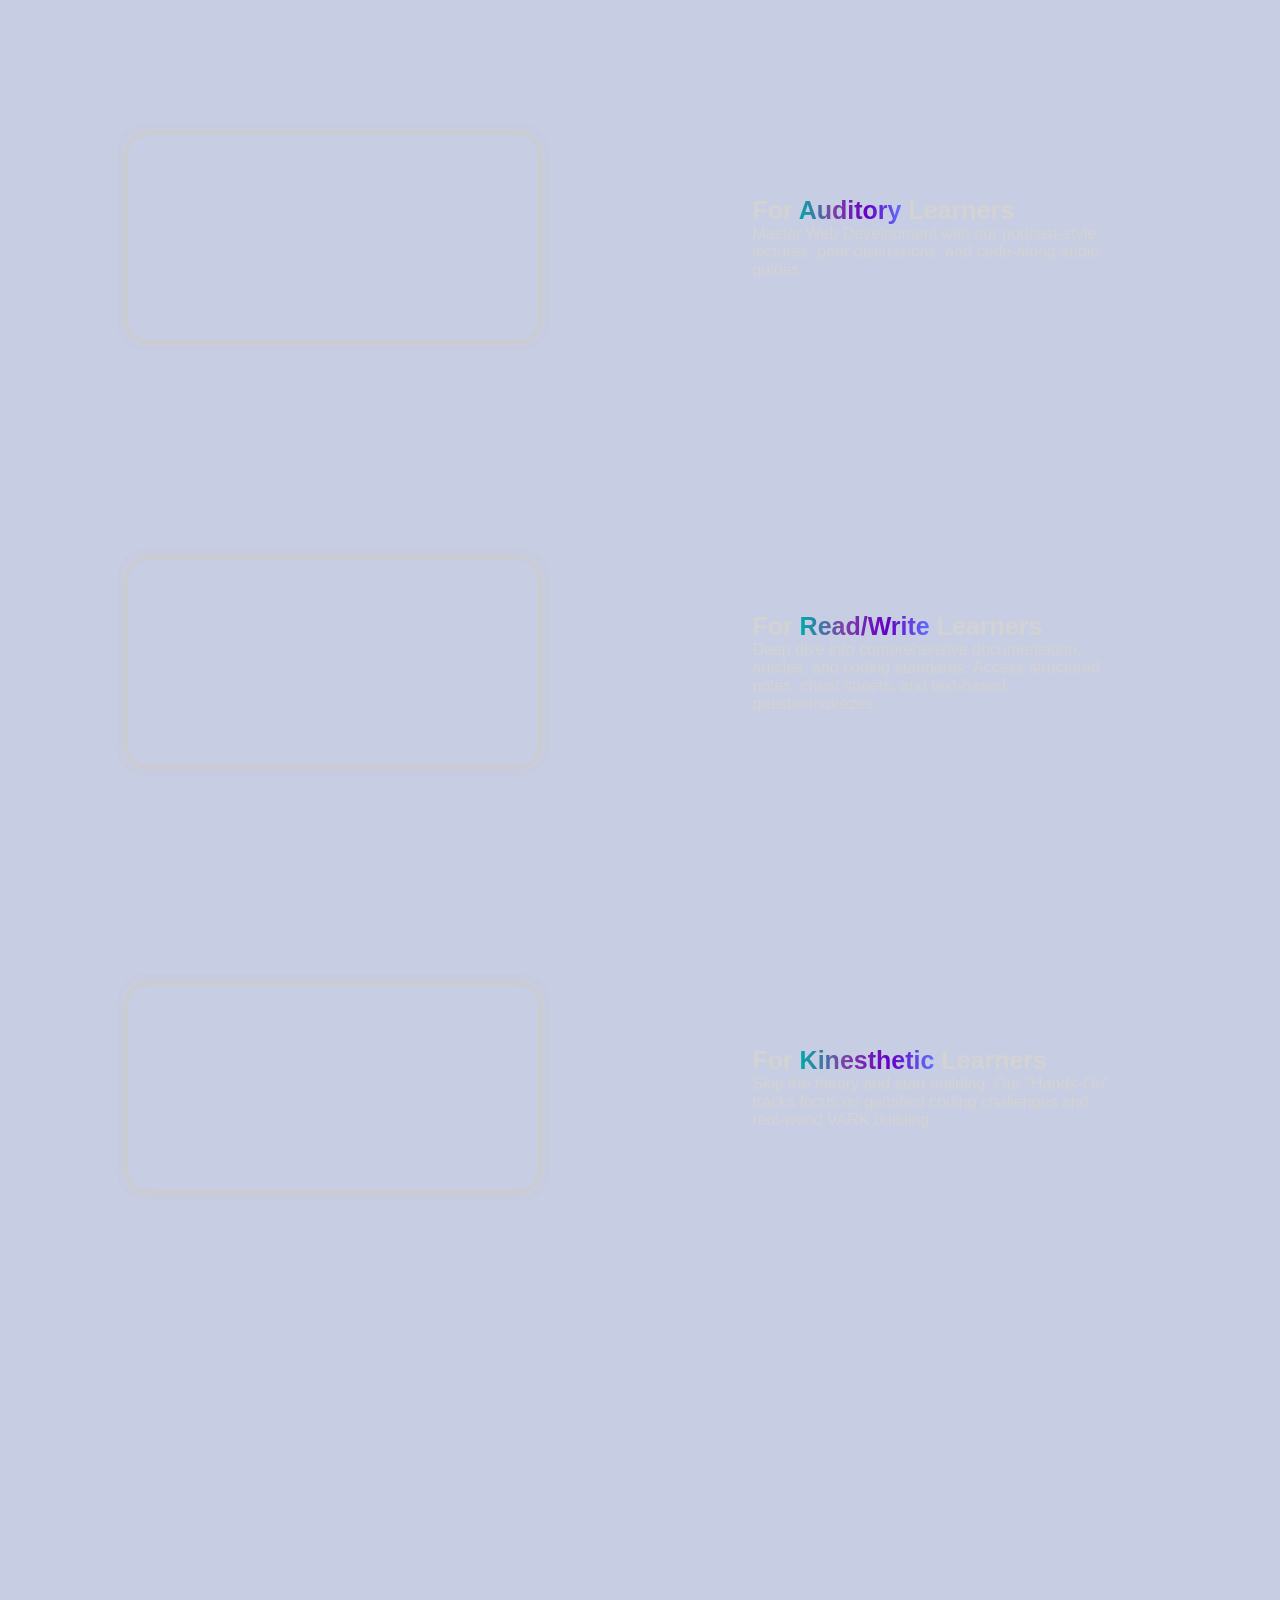
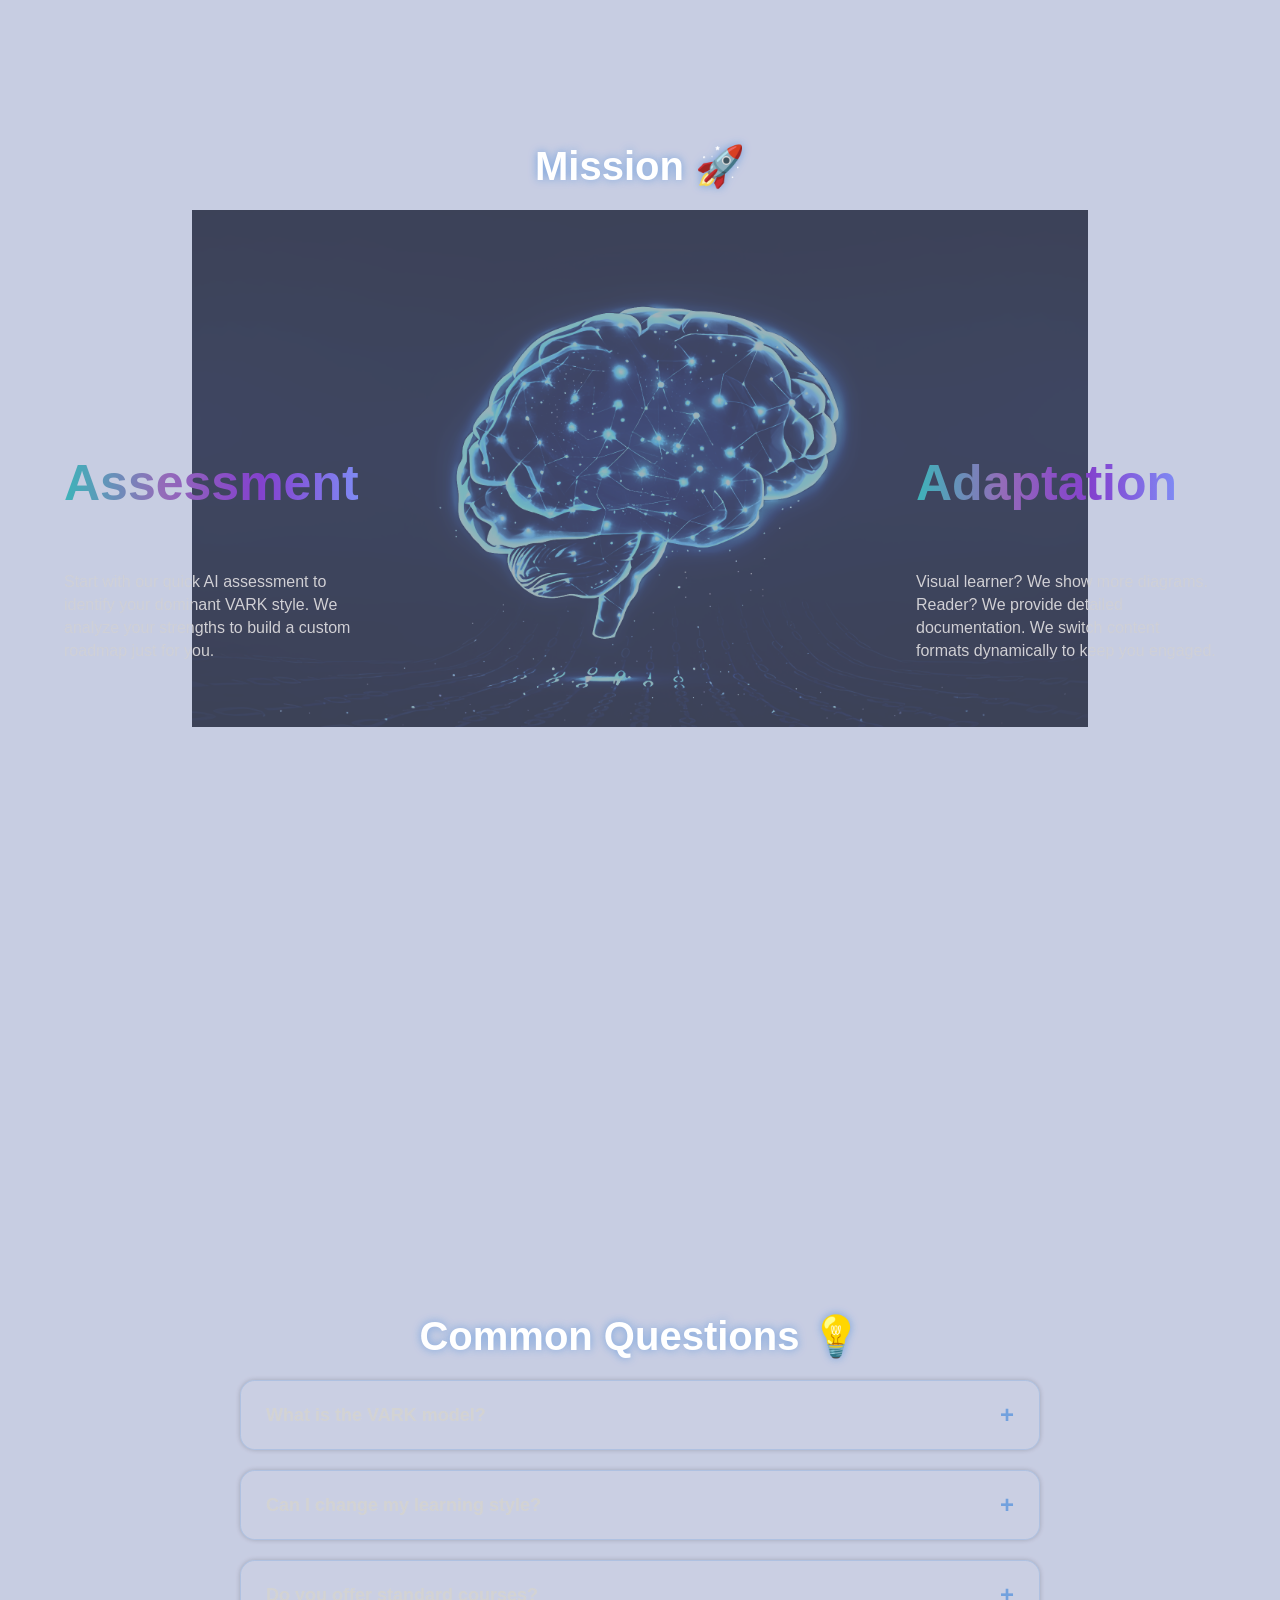
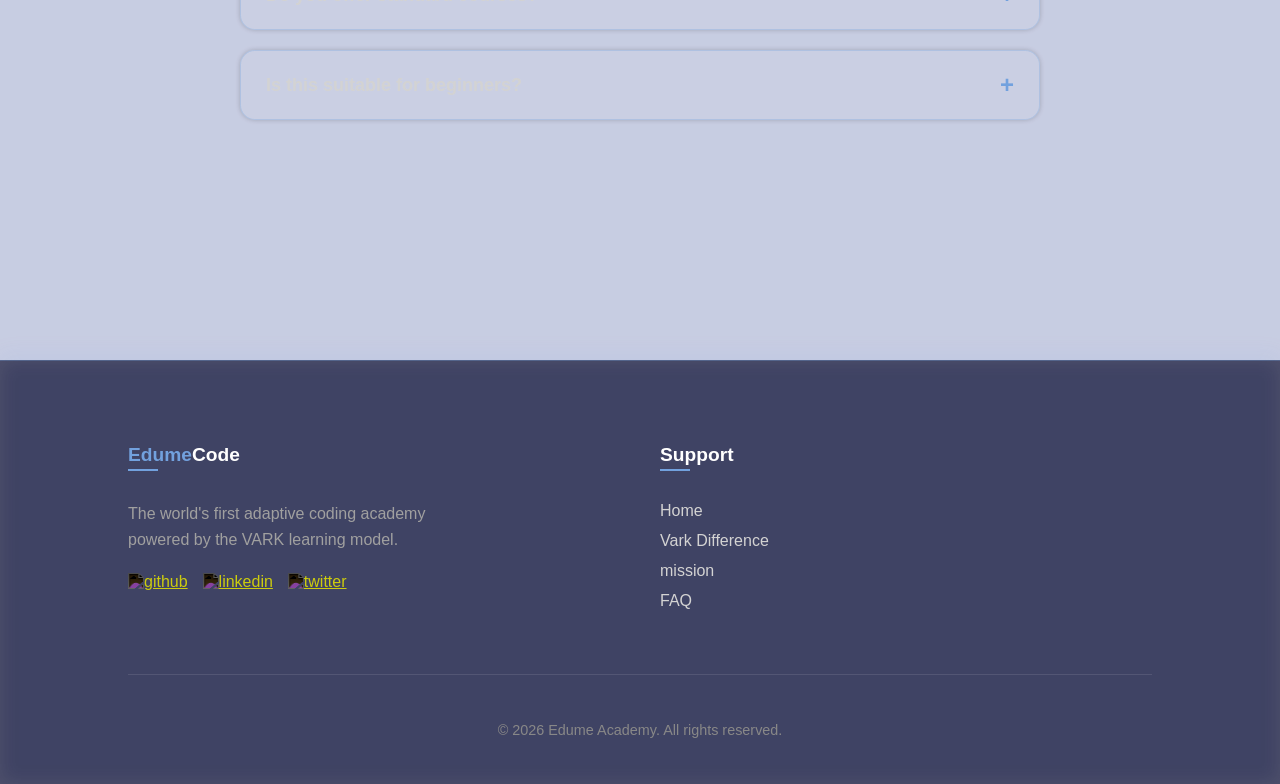
==== commit d715707d: "questionnaire, logo, website colour change" ====
--- a/index.html
+++ b/index.html
@@ -3,7 +3,7 @@
 <head>
     <meta charset="UTF-8">
     <meta name="viewport" content="width=device-width, initial-scale=1.0">
-    <title>MiladiCode Academy - VARK Learning</title>
+    <title>Edume Academy - VARK Learning</title>
     <link rel="stylesheet" href="CSS/style.css">
 
 </head>
@@ -13,8 +13,8 @@
         
         <header>
             <div class="left">
-                <img src="image/miladicode.png" alt="logo">
-                <h1><span style="color: #72a1de;">Miladi</span>Code</h1>
+                <img src="image/Edume.png" alt="logo">
+                <h1><span style="color: #72a1de;">Edume</span>Code</h1>
             </div>
 
             <nav class="navbar">
@@ -188,7 +188,7 @@
             <div class="footer-container">
                 <div class="footer-grid">
                     <div class="footer-column brand-column">
-                        <h3><span style="color: #72a1de;">Miladi</span>Code</h3>
+                        <h3><span style="color: #72a1de;">Edume</span>Code</h3>
                         <p>The world's first adaptive coding academy powered by the VARK learning model.</p>
                         <div class="footer-socials">
                             <a href="#"><img src="image/github.png" alt="github"></a>
@@ -209,7 +209,7 @@
                 </div>
 
                 <div class="footer-bottom">
-                    <p>&copy; 2026 MiladiCode Academy. All rights reserved.</p>
+                    <p>&copy; 2026 Edume Academy. All rights reserved.</p>
                 </div>
             </div>
         </footer>
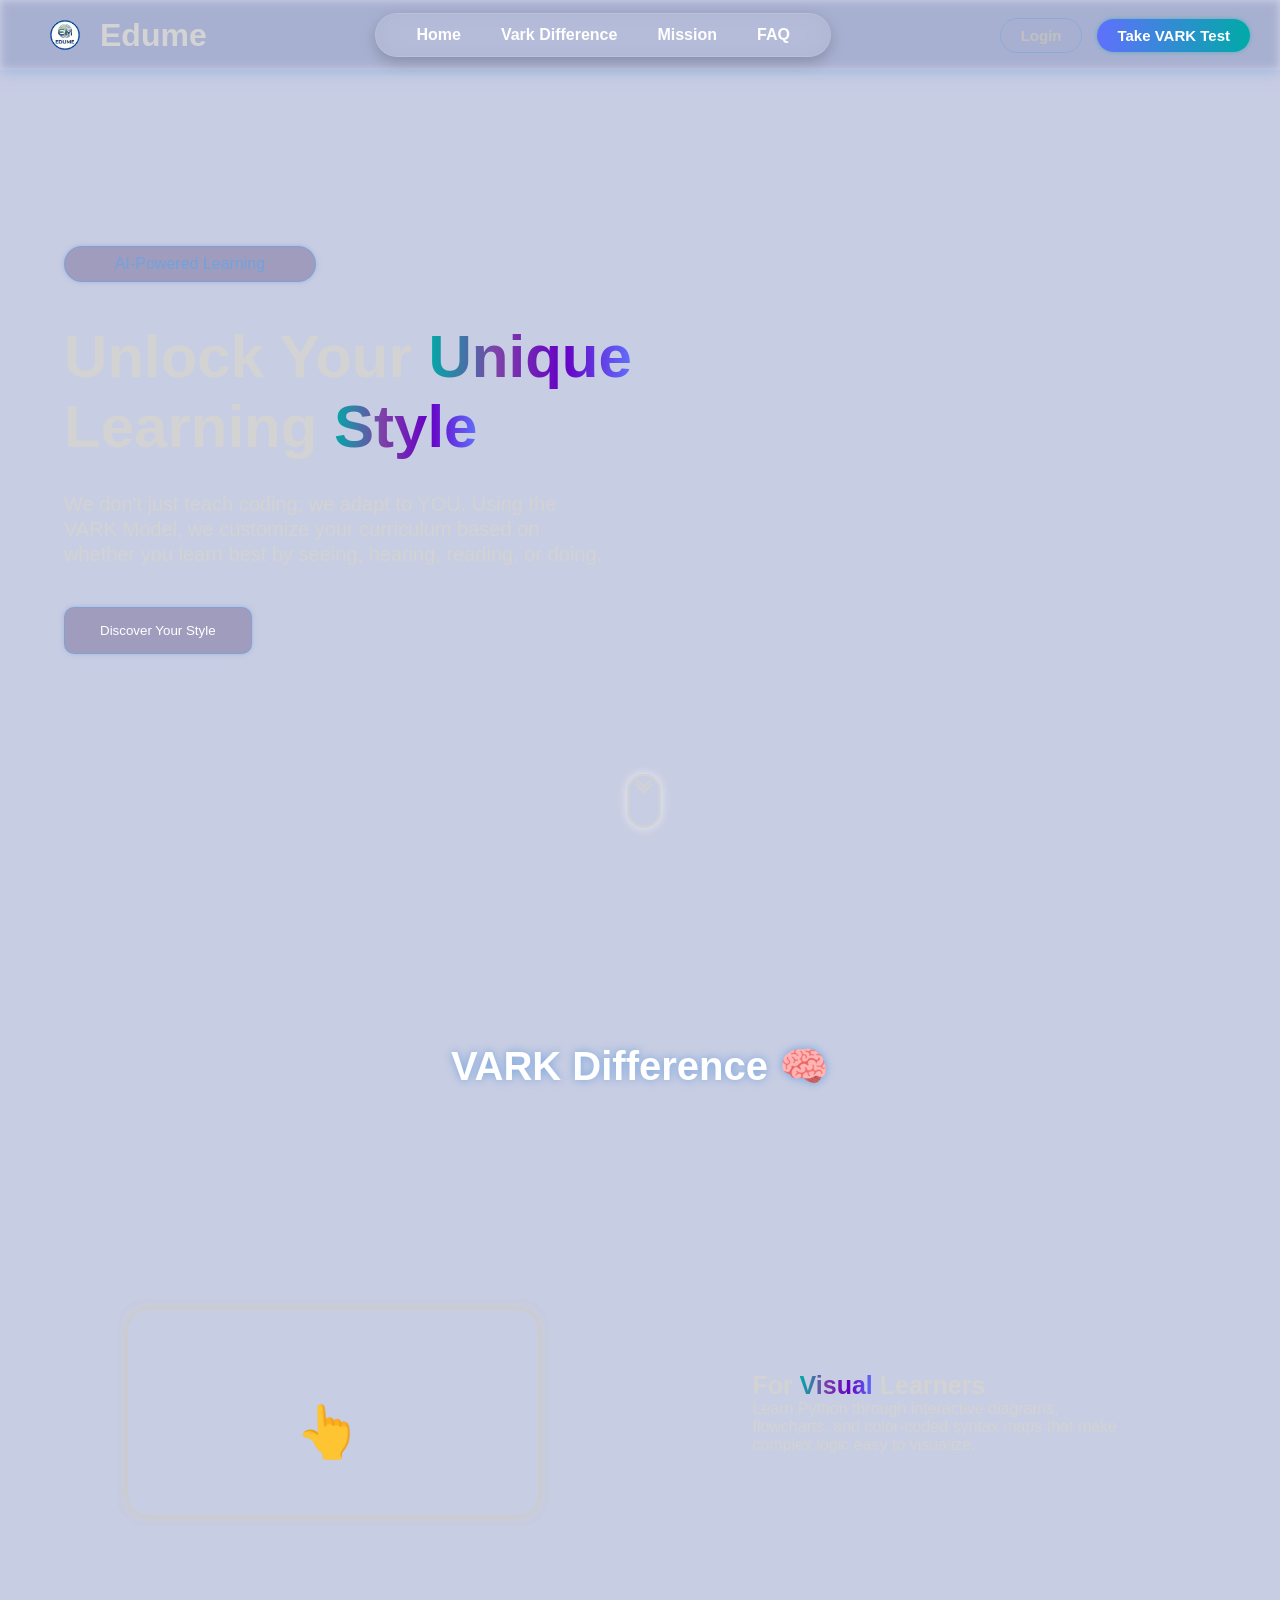
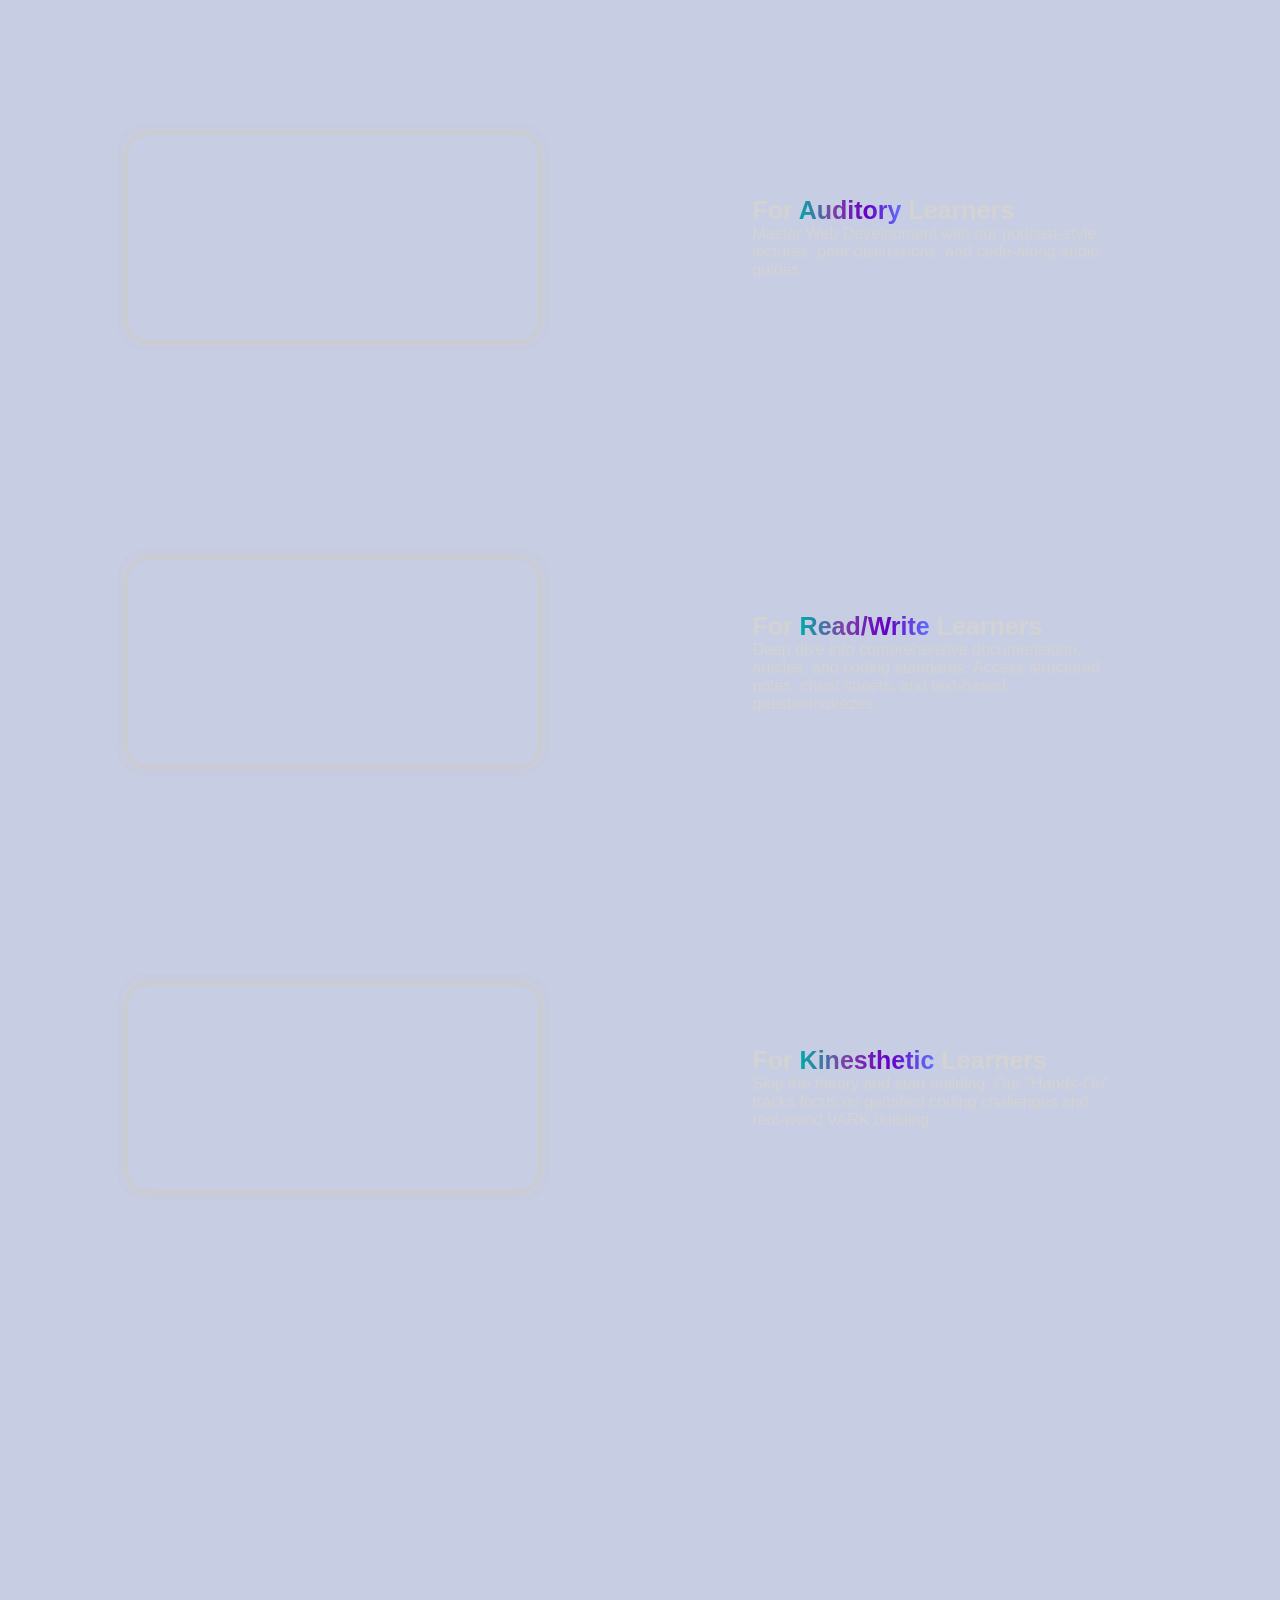
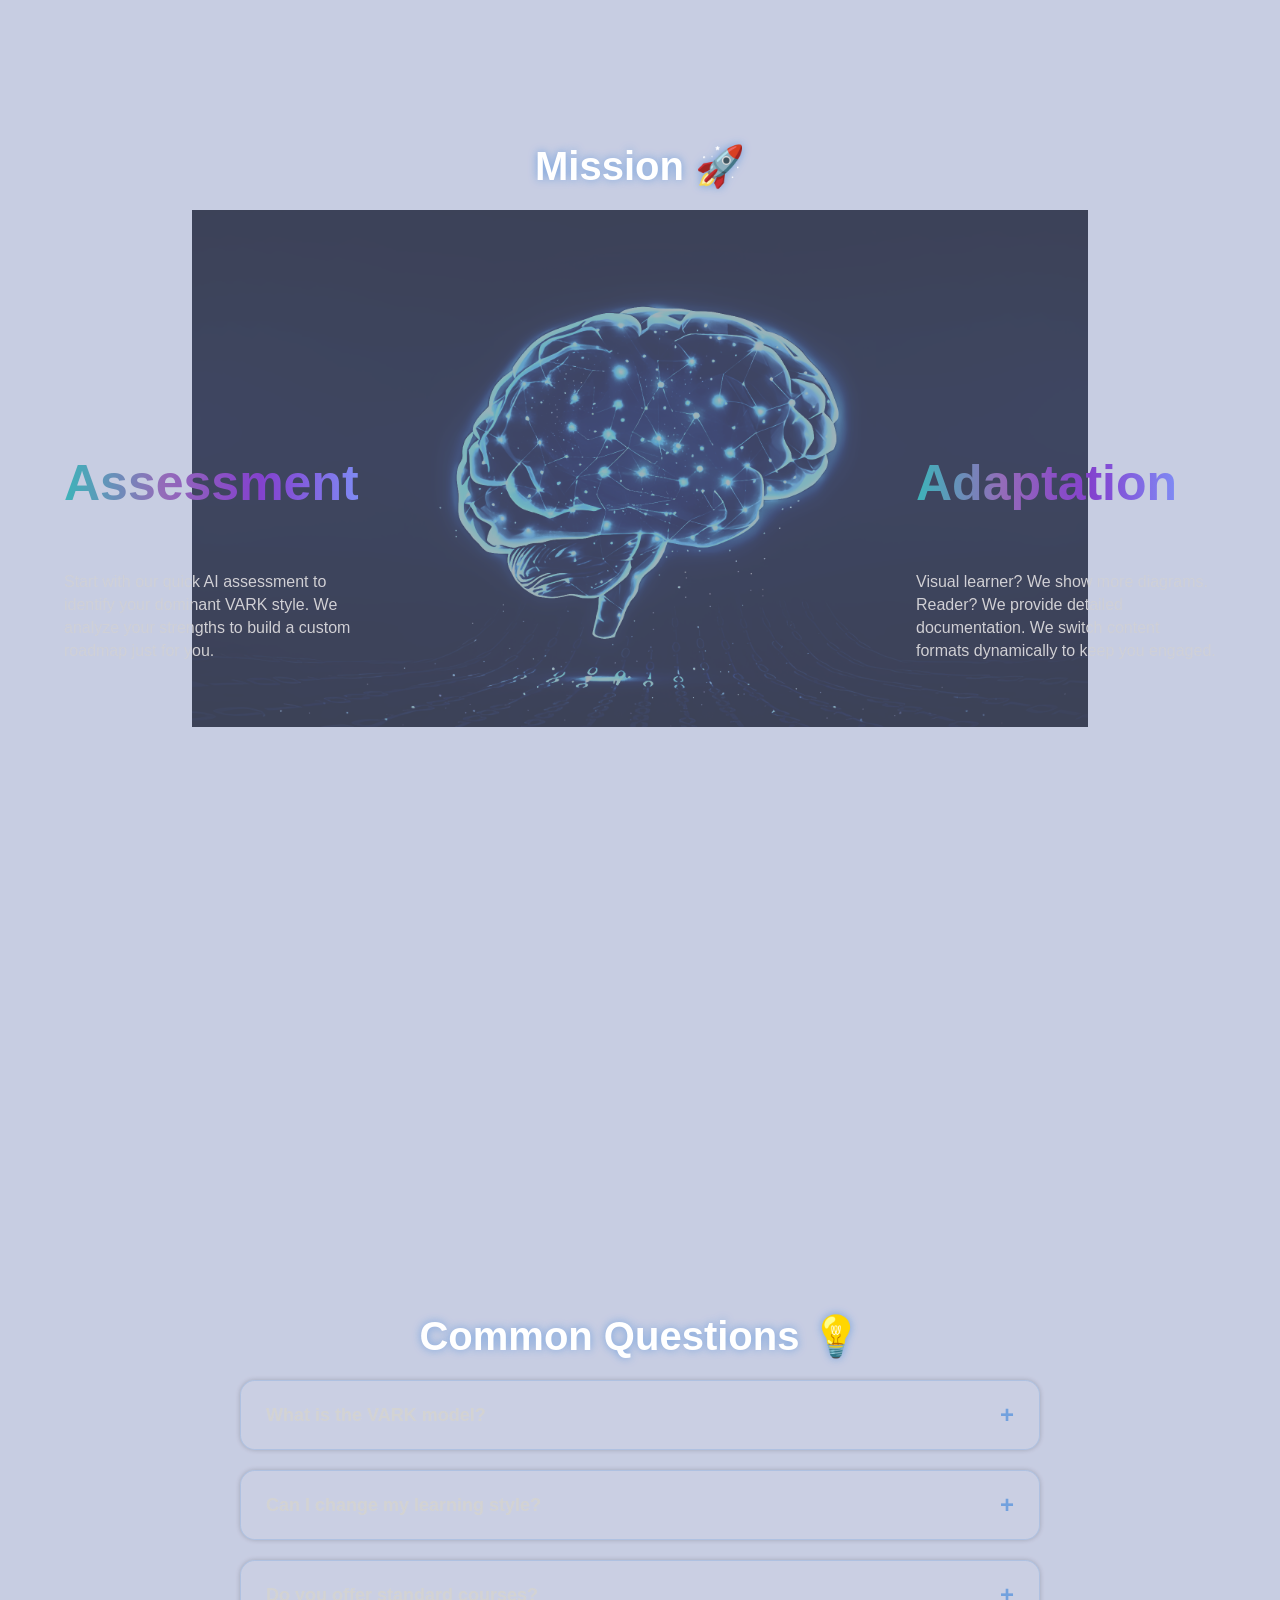
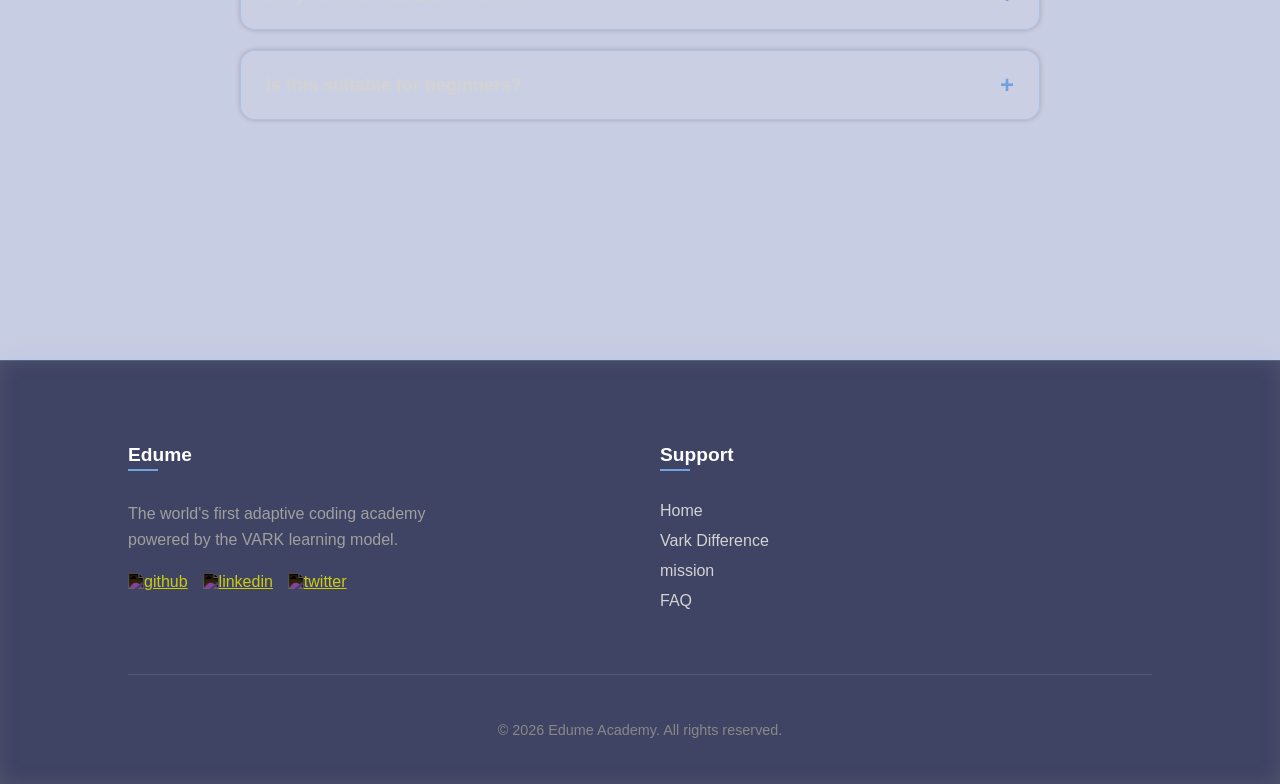
==== commit 855305b4: "name edit" ====
--- a/index.html
+++ b/index.html
@@ -14,7 +14,7 @@
         <header>
             <div class="left">
                 <img src="image/Edume.png" alt="logo">
-                <h1><span style="color: #72a1de;">Edume</span>Code</h1>
+                <h1>Edume</h1>
             </div>
 
             <nav class="navbar">
@@ -188,7 +188,7 @@
             <div class="footer-container">
                 <div class="footer-grid">
                     <div class="footer-column brand-column">
-                        <h3><span style="color: #72a1de;">Edume</span>Code</h3>
+                        <h3>Edume</h3>
                         <p>The world's first adaptive coding academy powered by the VARK learning model.</p>
                         <div class="footer-socials">
                             <a href="#"><img src="image/github.png" alt="github"></a>
